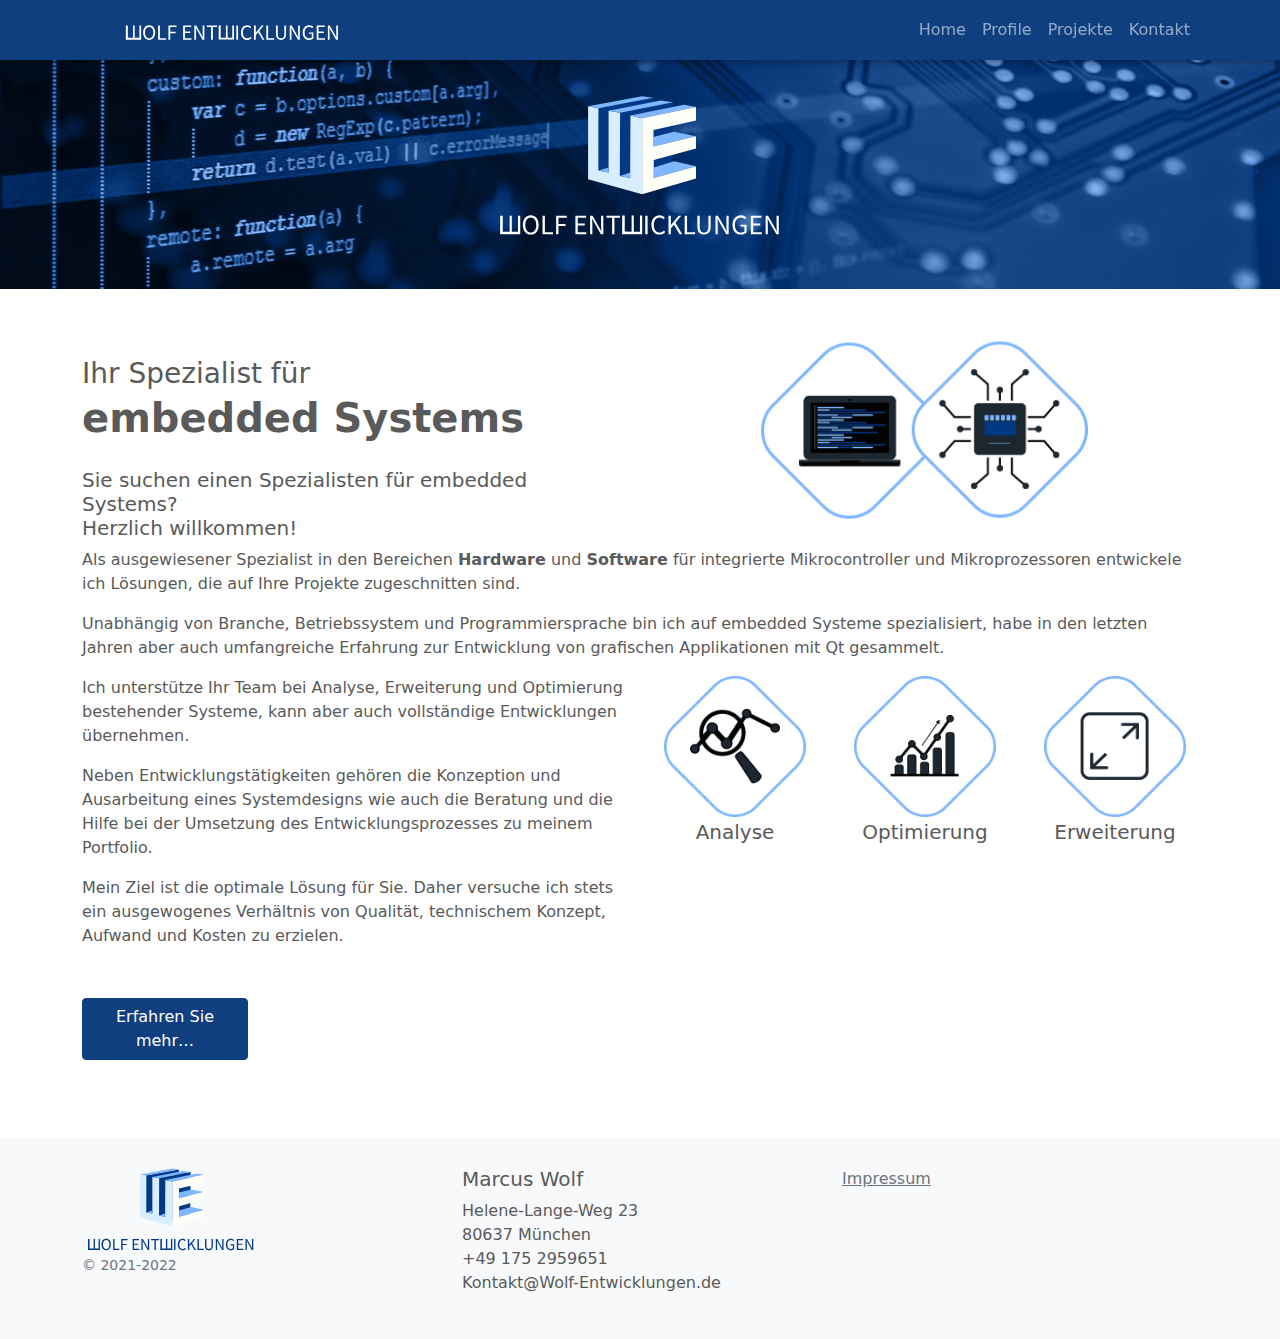
==== index.html @ cfdeea10 "first commit" ====
<!doctype html>
<html lang="en">
  <head>
    <meta charset="utf-8">
    <meta name="viewport" content="width=device-width, initial-scale=1">
    <meta name="description" content="">
    <meta name="author" content="Markus Wolf">
    <title>Marcus Wolf. Software Entwickler</title>
    <!-- Bootstrap core CSS -->
	

    <!-- Favicons 
	<link rel="apple-touch-icon" href="/docs/5.0/assets/img/favicons/apple-touch-icon.png" sizes="180x180">
	<link rel="icon" href="/docs/5.0/assets/img/favicons/favicon-32x32.png" sizes="32x32" type="image/png">
	<link rel="icon" href="/docs/5.0/assets/img/favicons/favicon-16x16.png" sizes="16x16" type="image/png">
	<link rel="manifest" href="/docs/5.0/assets/img/favicons/manifest.json">
	<link rel="mask-icon" href="/docs/5.0/assets/img/favicons/safari-pinned-tab.svg" color="#7952b3">
	<link rel="icon" href="/docs/5.0/assets/img/favicons/favicon.ico">
	<meta name="theme-color" content="#7952b3">
	-->
    <style>
		.bg-header{
			background: url(img/header.jpg); 
		}
    </style>
	<link href="css/bootstrap.min.css" rel="stylesheet">
	<link href="css/main.css" rel="stylesheet">
	<link rel="icon" href="img/favicon.ico"> 
  </head>
  
  <body>
    <header>
	
	<div class="position-relative">
	<img src="img/header.jpg" alt="..." style="display: inline-block; max-width: 100%; height: auto;" width="100%">
		<nav class="navbar navbar-expand-md navbar-dark fixed-top bg-blue">
			<div class="container">		   
					<a class="navbar-brand" href="#">
					  <img src="img/logoname.svg" alt="" width="300" height="24">
					</a>
			  <button class="navbar-toggler" type="button" data-bs-toggle="collapse" data-bs-target="#navbarCollapse" aria-controls="navbarCollapse" aria-expanded="false" aria-label="Toggle navigation">
				<span class="navbar-toggler-icon"></span>
			  </button>
			  <div class="collapse navbar-collapse justify-content-end" id="navbarCollapse">
				<ul class="navbar-nav mb-2 mb-md-0">
				  <li class="nav-item active">
					<a class="nav-link" aria-current="page" href="#">Home</a>
				  </li>
				  <li class="nav-item">
					<a class="nav-link" href="#">Profile</a>
				  </li>
				  <li class="nav-item">
					<a class="nav-link" href="#">Projekte</a>
				  </li>
				  <li class="nav-item">
					<a class="nav-link" href="#">Kontakt</a>
				  </li>
				</ul>
			  </div>
			</div>
		</nav>
		
		 <!--
		<img src="img/header.jpg" class="img-fluid" alt="..." width="100%">
		<img src="img/logoweiss.svg" alt="" width="300" height="24">
		
		<div class="img__container">
		  <img src="img/header.jpg" class="img-fluid image" alt="..." width="100%">
		  <div class="img__description">
			<div class="img__header">
				<img src="img/logoweiss.svg" alt="..." width="30%">
			</div>
		  </div>
		</div>
		-->
	
			<div class="position-absolute top-50 start-50 translate-middle">
				<img src="img/logoweiss.svg" alt="..." class="logo">
			</div>
		</div>
	</header>
	
	<div class="container">
		<div class="row" style=" padding-top: 3%;">
			<div class="col-md-6">
			  <h3 style="padding-top: 7%; line-height: 0.9em;">Ihr Spezialist für</h3><br>
			  <h1 style="line-height: 0.01em;"><b>embedded Systems</b></h1><br>
			  <h5 style="padding-top: 0.9em; line-height:1.2em;">Sie suchen einen Spezialisten für embedded Systems?<br> Herzlich willkommen!</h5>
			</div>
			<div class="col-md-6 text-center">
				<img src="img/icons1.png" alt="..." width="75%">
			</div>
		</div>
		<div class="row">
			<div class="col-md-12">
				<p class="text-justify">Als ausgewiesener Spezialist in den Bereichen <b>Hardware</b> und <b>Software</b> für integrierte Mikrocontroller und Mikroprozessoren entwickele ich Lösungen, die auf Ihre Projekte zugeschnitten sind.</p>
				<p class="text-justify">Unabhängig von Branche, Betriebssystem und Programmiersprache bin ich auf embedded Systeme spezialisiert, habe in den letzten Jahren aber auch umfangreiche Erfahrung zur Entwicklung von grafischen Applikationen mit Qt gesammelt.</p>
				</div>	
		</div>
		<div class="row">
			<div class="col-md-6">
				<p class="text-justify">Ich unterstütze Ihr Team bei Analyse, Erweiterung und Optimierung bestehender Systeme, kann aber auch vollständige Entwicklungen übernehmen.</p>
				<p class="text-justify">Neben Entwicklungstätigkeiten gehören die Konzeption und Ausarbeitung eines Systemdesigns wie auch die Beratung und die Hilfe bei der Umsetzung des Entwicklungsprozesses zu meinem Portfolio.</p>
				<p class="text-justify">Mein Ziel ist die optimale Lösung für Sie. Daher versuche ich stets ein ausgewogenes Verhältnis von Qualität, technischem Konzept, Aufwand und Kosten zu erzielen.</p>
			</div>
			<div class="col-md-2 text-center">
				<img src="img/analyse.png" alt="..." width="85%">
				<h5 style="line-height: 1.5em;">Analyse</h5>
			</div>
			<div class="col-md-2 text-center">
				<img src="img/optimierung.png" alt="..." width="85%">
				<h5 style="line-height: 1.5em;">Optimierung</h5>
			</div>
			<div class="col-md-2 text-center">
				<img src="img/erweiterung.png" alt="..." width="85%">
				<h5 style="line-height: 1.5em;">Erweiterung</h5>
			</div>
		</div>
		<div class="row" style=" padding-bottom: 7%;  padding-top: 3%;">
			<div class="col-md-2">
				<a class="btn btn-primary btn-blue" href="#" role="button">Erfahren Sie mehr…</a>
			 </div>
		</div>
	</div>
	
	
	<footer class="footer py-3 bg-light">
	<div class="container"  style="  padding-top: 1%; padding-bottom: 1%">
      <div class="row">
        <div class="col-12 col-md">
          <img src="img/logoblau.svg" alt="..." width="50%"></img>
          <small class="d-block mb-3 text-muted">© 2021-2022</small>
        </div>
        <div class="col-6 col-md">
          <h5>Marcus Wolf</h5>
          <ul class="list-unstyled text-small">
            <li>Helene-Lange-Weg 23</li>
            <li>80637 München</li>
			<li>+49 175 2959651 </li>
            <li>Kontakt@Wolf-Entwicklungen.de</li>
          </ul>
        </div>
        <div class="col-6 col-md">
          <ul class="list-unstyled text-small">
            <li><a class="text-muted" href="#">Impressum</a></li>
          </ul>
        </div>
      </div>
	  </div>
    </footer>

    <!-- Optional JavaScript; choose one of the two! -->

    <!-- Option 1: Bootstrap Bundle with Popper -->
    <script src="https://cdn.jsdelivr.net/npm/bootstrap@5.0.0-beta1/dist/js/bootstrap.bundle.min.js" integrity="sha384-ygbV9kiqUc6oa4msXn9868pTtWMgiQaeYH7/t7LECLbyPA2x65Kgf80OJFdroafW" crossorigin="anonymous"></script>

    <!-- Option 2: Separate Popper and Bootstrap JS -->
    <!--
    <script src="https://cdn.jsdelivr.net/npm/@popperjs/core@2.5.4/dist/umd/popper.min.js" integrity="sha384-q2kxQ16AaE6UbzuKqyBE9/u/KzioAlnx2maXQHiDX9d4/zp8Ok3f+M7DPm+Ib6IU" crossorigin="anonymous"></script>
    <script src="https://cdn.jsdelivr.net/npm/bootstrap@5.0.0-beta1/dist/js/bootstrap.min.js" integrity="sha384-pQQkAEnwaBkjpqZ8RU1fF1AKtTcHJwFl3pblpTlHXybJjHpMYo79HY3hIi4NKxyj" crossorigin="anonymous"></script>
    -->
  </body>
</html>
---- css/main.css ----
/* GLOBAL STYLES
-------------------------------------------------- */
/* Padding below the footer and lighter body text */

body {
  padding-top: 3rem;
  color: #5a5a5a;
}



/* header img */
.bg-blue{
	background-color: #0f3f7f;
	 background: #0f3f7f; /* Цвет фона */
    box-shadow: 0 0 10px rgba(0,0,0,0.5); /* Параметры тени */
    padding: 10px;
	filter: progid:DXImageTransform.Microsoft.shadow(direction=120, color=#0f3f7f, strength=10);
}
.logo{
	 display: inline-block;
      width: 100%;
	 

	}
.btn-blue{
	background-color: #0f3f7f;
	 border-color: #0f3f7f;
}
.btn-blue:hover {
  background-color: #7eb7fe; /* Green */
  border-color: #7eb7fe;
}

/* RESPONSIVE CSS
-------------------------------------------------- */

@media (min-width: 40em) {
  /* Bump up size of carousel content */
  .carousel-caption p {
    margin-bottom: 1.25rem;
    font-size: 1.25rem;
    line-height: 1.4;
  }

  .featurette-heading {
    font-size: 50px;
  }
}

@media (min-width: 62em) {
  .featurette-heading {
    margin-top: 7rem;
  }
}
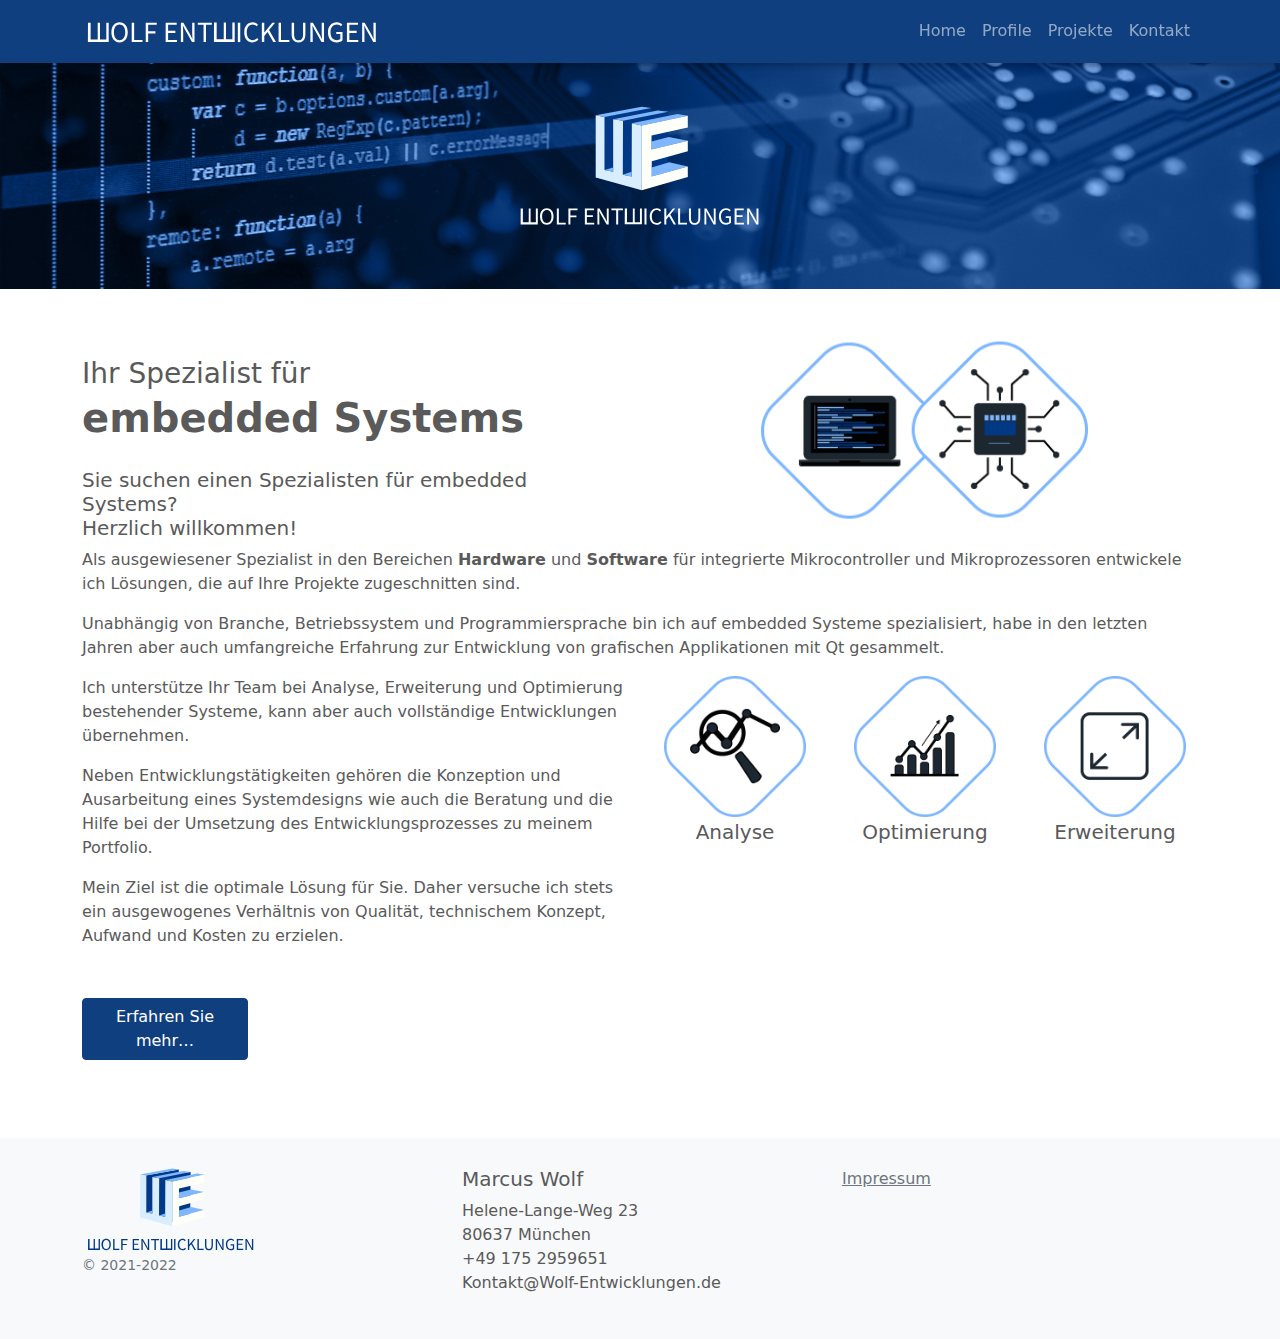
==== commit 690fa321: "logo dynamic width/height" ====
--- a/index.html
+++ b/index.html
@@ -31,50 +31,50 @@
   <body>
     <header>
 	
-	<div class="position-relative">
-	<img src="img/header.jpg" alt="..." style="display: inline-block; max-width: 100%; height: auto;" width="100%">
-		<nav class="navbar navbar-expand-md navbar-dark fixed-top bg-blue">
-			<div class="container">		   
-					<a class="navbar-brand" href="#">
-					  <img src="img/logoname.svg" alt="" width="300" height="24">
-					</a>
-			  <button class="navbar-toggler" type="button" data-bs-toggle="collapse" data-bs-target="#navbarCollapse" aria-controls="navbarCollapse" aria-expanded="false" aria-label="Toggle navigation">
-				<span class="navbar-toggler-icon"></span>
-			  </button>
-			  <div class="collapse navbar-collapse justify-content-end" id="navbarCollapse">
-				<ul class="navbar-nav mb-2 mb-md-0">
-				  <li class="nav-item active">
-					<a class="nav-link" aria-current="page" href="#">Home</a>
-				  </li>
-				  <li class="nav-item">
-					<a class="nav-link" href="#">Profile</a>
-				  </li>
-				  <li class="nav-item">
-					<a class="nav-link" href="#">Projekte</a>
-				  </li>
-				  <li class="nav-item">
-					<a class="nav-link" href="#">Kontakt</a>
-				  </li>
-				</ul>
+		<div class="position-relative">
+			<img src="img/header.jpg" alt="..." style="display: inline-block; max-width: 100%; height: auto;" width="100%">
+			<nav class="navbar navbar-expand-md navbar-dark fixed-top bg-blue">
+				<div class="container">		   
+						<a class="navbar-brand" href="#" style="width: 60%; height: 100%; max-width: 300px; max-heigh: 34px;">
+						  <img src="img/logoname.svg" alt="" width="auto" height="auto">
+						</a>
+				  <button class="navbar-toggler" type="button" data-bs-toggle="collapse" data-bs-target="#navbarCollapse" aria-controls="navbarCollapse" aria-expanded="false" aria-label="Toggle navigation">
+					<span class="navbar-toggler-icon"></span>
+				  </button>
+				  <div class="collapse navbar-collapse justify-content-end" id="navbarCollapse">
+					<ul class="navbar-nav mb-2 mb-md-0">
+					  <li class="nav-item active">
+						<a class="nav-link" aria-current="page" href="#">Home</a>
+					  </li>
+					  <li class="nav-item">
+						<a class="nav-link" href="#">Profile</a>
+					  </li>
+					  <li class="nav-item">
+						<a class="nav-link" href="#">Projekte</a>
+					  </li>
+					  <li class="nav-item">
+						<a class="nav-link" href="#">Kontakt</a>
+					  </li>
+					</ul>
+				  </div>
+				</div>
+			</nav>
+			
+			 <!--
+			<img src="img/header.jpg" class="img-fluid" alt="..." width="100%">
+			<img src="img/logoweiss.svg" alt="" width="300" height="24">
+			
+			<div class="img__container">
+			  <img src="img/header.jpg" class="img-fluid image" alt="..." width="100%">
+			  <div class="img__description">
+				<div class="img__header">
+					<img src="img/logoweiss.svg" alt="..." width="30%">
+				</div>
 			  </div>
 			</div>
-		</nav>
+			-->
 		
-		 <!--
-		<img src="img/header.jpg" class="img-fluid" alt="..." width="100%">
-		<img src="img/logoweiss.svg" alt="" width="300" height="24">
-		
-		<div class="img__container">
-		  <img src="img/header.jpg" class="img-fluid image" alt="..." width="100%">
-		  <div class="img__description">
-			<div class="img__header">
-				<img src="img/logoweiss.svg" alt="..." width="30%">
-			</div>
-		  </div>
-		</div>
-		-->
-	
-			<div class="position-absolute top-50 start-50 translate-middle">
+			<div class="position-absolute top-50 start-50 translate-middle" style="width: 20%; height: auto;">
 				<img src="img/logoweiss.svg" alt="..." class="logo">
 			</div>
 		</div>
--- a/css/main.css
+++ b/css/main.css
@@ -18,10 +18,8 @@
 	filter: progid:DXImageTransform.Microsoft.shadow(direction=120, color=#0f3f7f, strength=10);
 }
 .logo{
-	 display: inline-block;
-      width: 100%;
-	 
-
+      width: auto;
+	  height: auto;
 	}
 .btn-blue{
 	background-color: #0f3f7f;
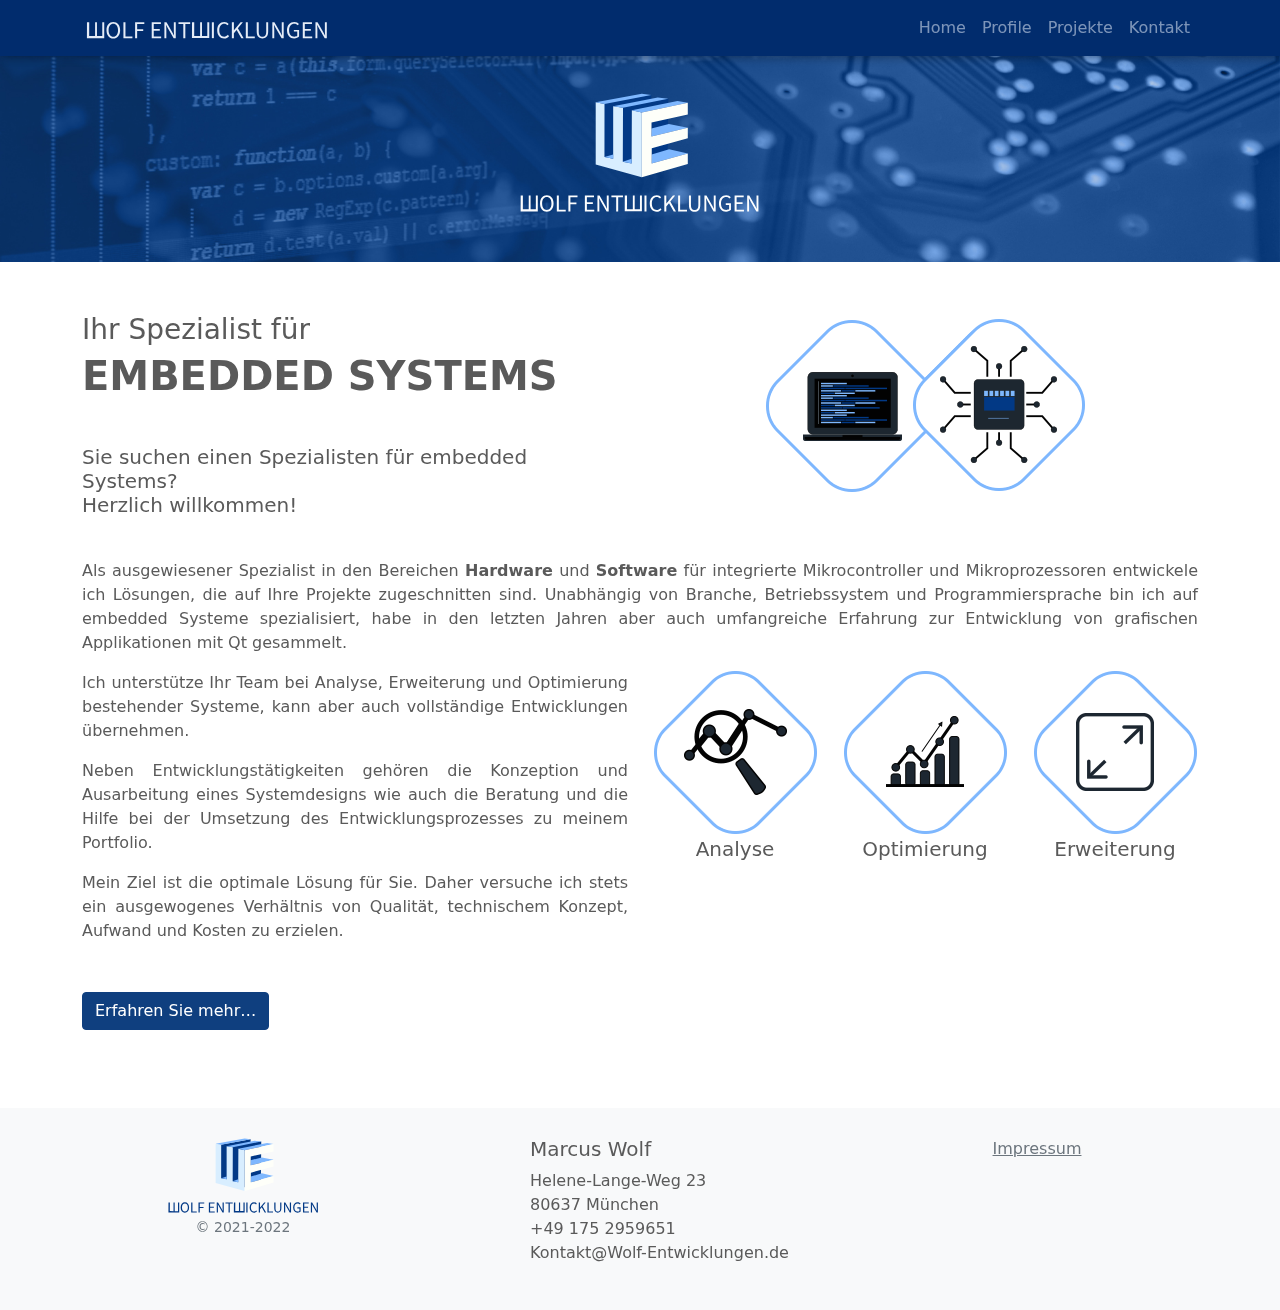
==== commit b6cdf3f4: "index for first review" ====
--- a/index.html
+++ b/index.html
@@ -18,135 +18,119 @@
 	<link rel="icon" href="/docs/5.0/assets/img/favicons/favicon.ico">
 	<meta name="theme-color" content="#7952b3">
 	-->
-    <style>
-		.bg-header{
-			background: url(img/header.jpg); 
-		}
-    </style>
 	<link href="css/bootstrap.min.css" rel="stylesheet">
 	<link href="css/main.css" rel="stylesheet">
 	<link rel="icon" href="img/favicon.ico"> 
   </head>
   
   <body>
+  
     <header>
-	
-		<div class="position-relative">
-			<img src="img/header.jpg" alt="..." style="display: inline-block; max-width: 100%; height: auto;" width="100%">
-			<nav class="navbar navbar-expand-md navbar-dark fixed-top bg-blue">
-				<div class="container">		   
-						<a class="navbar-brand" href="#" style="width: 60%; height: 100%; max-width: 300px; max-heigh: 34px;">
-						  <img src="img/logoname.svg" alt="" width="auto" height="auto">
-						</a>
-				  <button class="navbar-toggler" type="button" data-bs-toggle="collapse" data-bs-target="#navbarCollapse" aria-controls="navbarCollapse" aria-expanded="false" aria-label="Toggle navigation">
+		<nav class="navbar navbar-collapse navbar-expand-md navbar-dark fixed-top bg-blue">
+			<div class="container">		   
+				<a class="navbar-brand" href="#" style="width: 60%; height: 100%; max-width: 250px; max-heigh: 28px;">
+					<img src="img/logoname.svg" alt="" width="auto" height="auto">
+				</a>
+				<button class="navbar-toggler" type="button" data-bs-toggle="collapse" data-bs-target="#navbarCollapse" aria-controls="navbarCollapse" aria-expanded="false" aria-label="Toggle navigation">
 					<span class="navbar-toggler-icon"></span>
-				  </button>
-				  <div class="collapse navbar-collapse justify-content-end" id="navbarCollapse">
+				</button>
+				<div class="collapse navbar-collapse justify-content-end" id="navbarCollapse">
 					<ul class="navbar-nav mb-2 mb-md-0">
-					  <li class="nav-item active">
-						<a class="nav-link" aria-current="page" href="#">Home</a>
-					  </li>
-					  <li class="nav-item">
-						<a class="nav-link" href="#">Profile</a>
-					  </li>
-					  <li class="nav-item">
-						<a class="nav-link" href="#">Projekte</a>
-					  </li>
-					  <li class="nav-item">
-						<a class="nav-link" href="#">Kontakt</a>
-					  </li>
+						<li class="nav-item active">
+							<a class="nav-link" aria-current="page" href="index.html">Home</a>
+						</li>
+						<li class="nav-item">
+							<a class="nav-link" href="#">Profile</a>
+						</li>
+						<li class="nav-item">
+							<a class="nav-link" href="#">Projekte</a>
+						</li>
+						<li class="nav-item">
+							<a class="nav-link" href="#">Kontakt</a>
+						</li>
 					</ul>
-				  </div>
 				</div>
-			</nav>
-			
-			 <!--
-			<img src="img/header.jpg" class="img-fluid" alt="..." width="100%">
-			<img src="img/logoweiss.svg" alt="" width="300" height="24">
-			
-			<div class="img__container">
-			  <img src="img/header.jpg" class="img-fluid image" alt="..." width="100%">
-			  <div class="img__description">
-				<div class="img__header">
-					<img src="img/logoweiss.svg" alt="..." width="30%">
-				</div>
-			  </div>
 			</div>
-			-->
-		
-			<div class="position-absolute top-50 start-50 translate-middle" style="width: 20%; height: auto;">
-				<img src="img/logoweiss.svg" alt="..." class="logo">
-			</div>
-		</div>
+		</nav>
 	</header>
-	
-	<div class="container">
-		<div class="row" style=" padding-top: 3%;">
-			<div class="col-md-6">
-			  <h3 style="padding-top: 7%; line-height: 0.9em;">Ihr Spezialist für</h3><br>
-			  <h1 style="line-height: 0.01em;"><b>embedded Systems</b></h1><br>
-			  <h5 style="padding-top: 0.9em; line-height:1.2em;">Sie suchen einen Spezialisten für embedded Systems?<br> Herzlich willkommen!</h5>
-			</div>
-			<div class="col-md-6 text-center">
-				<img src="img/icons1.png" alt="..." width="75%">
-			</div>
-		</div>
-		<div class="row">
-			<div class="col-md-12">
-				<p class="text-justify">Als ausgewiesener Spezialist in den Bereichen <b>Hardware</b> und <b>Software</b> für integrierte Mikrocontroller und Mikroprozessoren entwickele ich Lösungen, die auf Ihre Projekte zugeschnitten sind.</p>
-				<p class="text-justify">Unabhängig von Branche, Betriebssystem und Programmiersprache bin ich auf embedded Systeme spezialisiert, habe in den letzten Jahren aber auch umfangreiche Erfahrung zur Entwicklung von grafischen Applikationen mit Qt gesammelt.</p>
-				</div>	
-		</div>
-		<div class="row">
-			<div class="col-md-6">
-				<p class="text-justify">Ich unterstütze Ihr Team bei Analyse, Erweiterung und Optimierung bestehender Systeme, kann aber auch vollständige Entwicklungen übernehmen.</p>
-				<p class="text-justify">Neben Entwicklungstätigkeiten gehören die Konzeption und Ausarbeitung eines Systemdesigns wie auch die Beratung und die Hilfe bei der Umsetzung des Entwicklungsprozesses zu meinem Portfolio.</p>
-				<p class="text-justify">Mein Ziel ist die optimale Lösung für Sie. Daher versuche ich stets ein ausgewogenes Verhältnis von Qualität, technischem Konzept, Aufwand und Kosten zu erzielen.</p>
-			</div>
-			<div class="col-md-2 text-center">
-				<img src="img/analyse.png" alt="..." width="85%">
-				<h5 style="line-height: 1.5em;">Analyse</h5>
-			</div>
-			<div class="col-md-2 text-center">
-				<img src="img/optimierung.png" alt="..." width="85%">
-				<h5 style="line-height: 1.5em;">Optimierung</h5>
-			</div>
-			<div class="col-md-2 text-center">
-				<img src="img/erweiterung.png" alt="..." width="85%">
-				<h5 style="line-height: 1.5em;">Erweiterung</h5>
-			</div>
-		</div>
-		<div class="row" style=" padding-bottom: 7%;  padding-top: 3%;">
-			<div class="col-md-2">
-				<a class="btn btn-primary btn-blue" href="#" role="button">Erfahren Sie mehr…</a>
-			 </div>
+	<div class="position-relative" style="padding-top: 3.5em; background: #0f3f7f;">
+		<img src="img/header.jpg" alt="..." style="display: inline-block; max-width: 100%; height: auto; " width="100%">
+		<div class="position-absolute top-50 start-50 translate-middle" style="width: 20%; height: auto;">
+				<img src="img/logoweiss.svg" alt="..." class="logo" style="padding-top: 3.0em;">
 		</div>
 	</div>
 	
-	
+	<main>
+		<div class="container">
+			<div class="row" style="padding-top: 5%;">
+				<div class="col-md-6">
+					<h3 style=" line-height: 1.5rem;">Ihr Spezialist für</h3><br>
+					<h1 class="text-uppercase" style="line-height: 2.3rem; margin-top: -1.0rem;"><b>embedded Systems</b></h1><br>
+					<h5 style="padding-top: 0.9em; line-height: 1.5rem;">Sie suchen einen Spezialisten für embedded Systems?<br> Herzlich willkommen!</h5>
+				</div>
+				<div class="col-md-6 icon-index">
+					<img src="img/icons1.png" alt="..." width="100%">
+				</div>
+			</div>
+			<div class="row">
+				<div class="col-md-12">
+					<p class="text-justify" style="padding-top: 3%;">Als ausgewiesener Spezialist in den Bereichen <b>Hardware</b> und <b>Software</b> für integrierte Mikrocontroller und Mikroprozessoren entwickele ich Lösungen, die auf Ihre Projekte zugeschnitten sind.
+					Unabhängig von Branche, Betriebssystem und Programmiersprache bin ich auf embedded Systeme spezialisiert, habe in den letzten Jahren aber auch umfangreiche Erfahrung zur Entwicklung von grafischen Applikationen mit Qt gesammelt.</p>
+				</div>	
+			</div>
+			<div class="row">
+				<div class="col-md-6">
+					<p class="text-justify">Ich unterstütze Ihr Team bei Analyse, Erweiterung und Optimierung bestehender Systeme, kann aber auch vollständige Entwicklungen übernehmen.</p>
+					<p class="text-justify">Neben Entwicklungstätigkeiten gehören die Konzeption und Ausarbeitung eines Systemdesigns wie auch die Beratung und die Hilfe bei der Umsetzung des Entwicklungsprozesses zu meinem Portfolio.</p>
+					<p class="text-justify">Mein Ziel ist die optimale Lösung für Sie. Daher versuche ich stets ein ausgewogenes Verhältnis von Qualität, technischem Konzept, Aufwand und Kosten zu erzielen.</p>
+				</div>
+				<div class="col-md-6">
+					<div class="row">
+						<div class="col-md-2 text-center icon-index">
+							<img src="img/analyse.png" alt="..." width="100%">
+							<h5 style="line-height: 1.5em;">Analyse</h5>
+						</div>
+						<div class="col-md-2 text-center icon-index">
+							<img src="img/optimierung.png" alt="..." width="100%">
+							<h5 style="line-height: 1.5em;">Optimierung</h5>
+						</div>
+						<div class="col-md-2 text-center icon-index">
+							<img src="img/erweiterung.png" alt="..." width="100%">
+							<h5 style="line-height: 1.5em;">Erweiterung</h5>
+						</div>
+					</div>
+				</div>
+			</div>
+			<div class="row" style=" padding-bottom: 7%;  padding-top: 3%;">
+				<div class="col-md-2 button-one" >
+					<a class="btn btn-primary btn-blue" href="#" role="button">Erfahren Sie mehr…</a>
+				 </div>
+			</div>
+		</div>
+	</main>
 	<footer class="footer py-3 bg-light">
-	<div class="container"  style="  padding-top: 1%; padding-bottom: 1%">
-      <div class="row">
-        <div class="col-12 col-md">
-          <img src="img/logoblau.svg" alt="..." width="50%"></img>
-          <small class="d-block mb-3 text-muted">© 2021-2022</small>
-        </div>
-        <div class="col-6 col-md">
-          <h5>Marcus Wolf</h5>
-          <ul class="list-unstyled text-small">
-            <li>Helene-Lange-Weg 23</li>
-            <li>80637 München</li>
-			<li>+49 175 2959651 </li>
-            <li>Kontakt@Wolf-Entwicklungen.de</li>
-          </ul>
-        </div>
-        <div class="col-6 col-md">
-          <ul class="list-unstyled text-small">
-            <li><a class="text-muted" href="#">Impressum</a></li>
-          </ul>
-        </div>
-      </div>
-	  </div>
+		<div class="container"  style="  padding-top: 1%; padding-bottom: 1%">
+		    <div class="row">
+				<div class="col-12 col-md text-center">
+				    <img src="img/logoblau.svg" alt="..." width="50%"></img>
+				    <small class="d-block mb-3 text-muted">© 2021-2022</small>
+				</div>
+				<div class="col-6 col-md" style="padding-left: 10%;">
+				    <h5>Marcus Wolf</h5>
+				    <ul class="list-unstyled text-small">
+						<li>Helene-Lange-Weg 23</li>
+						<li>80637 München</li>
+						<li>+49 175 2959651 </li>
+						<li>Kontakt@Wolf-Entwicklungen.de</li>
+				    </ul>
+				</div>
+				<div class="col-6 col-md text-center">
+				    <ul class="list-unstyled text-small">
+						<li><a class="text-muted" href="#">Impressum</a></li>
+				    </ul>
+				</div>
+			</div>
+		</div>
     </footer>
 
     <!-- Optional JavaScript; choose one of the two! -->
--- a/css/main.css
+++ b/css/main.css
@@ -3,31 +3,46 @@
 /* Padding below the footer and lighter body text */
 
 body {
-  padding-top: 3rem;
   color: #5a5a5a;
 }
 
-
-
 /* header img */
 .bg-blue{
-	background-color: #0f3f7f;
-	 background: #0f3f7f; /* Цвет фона */
+	background: #0f3f7f; /* Цвет фона */
     box-shadow: 0 0 10px rgba(0,0,0,0.5); /* Параметры тени */
-    padding: 10px;
-	filter: progid:DXImageTransform.Microsoft.shadow(direction=120, color=#0f3f7f, strength=10);
+	filter: progid:DXImageTransform.Microsoft.shadow(direction=120, color=#022b65, strength=10);
+	opacity: 0.9;
+	background-color: rgba(2, 43, 101, 0.99);
+	-webkit-backdrop-filter: saturate(180%) blur(20px);
+	backdrop-filter: saturate(180%) blur(20px);
 }
 .logo{
-      width: auto;
-	  height: auto;
+    width: auto;
+	height: auto;
 	}
+.button-one{
+	width: auto;
+	height: auto;
+}
+.icon-index{
+	width: auto;
+	height: auto;
+	display: block;
+    margin-left: auto;
+    margin-right: auto;
+	vertical-align: middle;
+}
 .btn-blue{
 	background-color: #0f3f7f;
-	 border-color: #0f3f7f;
+	border-color: #0f3f7f;
 }
 .btn-blue:hover {
-  background-color: #7eb7fe; /* Green */
-  border-color: #7eb7fe;
+	background-color: #7eb7fe; /* Green */
+	border-color: #7eb7fe;
+}
+.text-justify{
+	text-align: justify;
+	text-justify: inter-word;
 }
 
 /* RESPONSIVE CSS
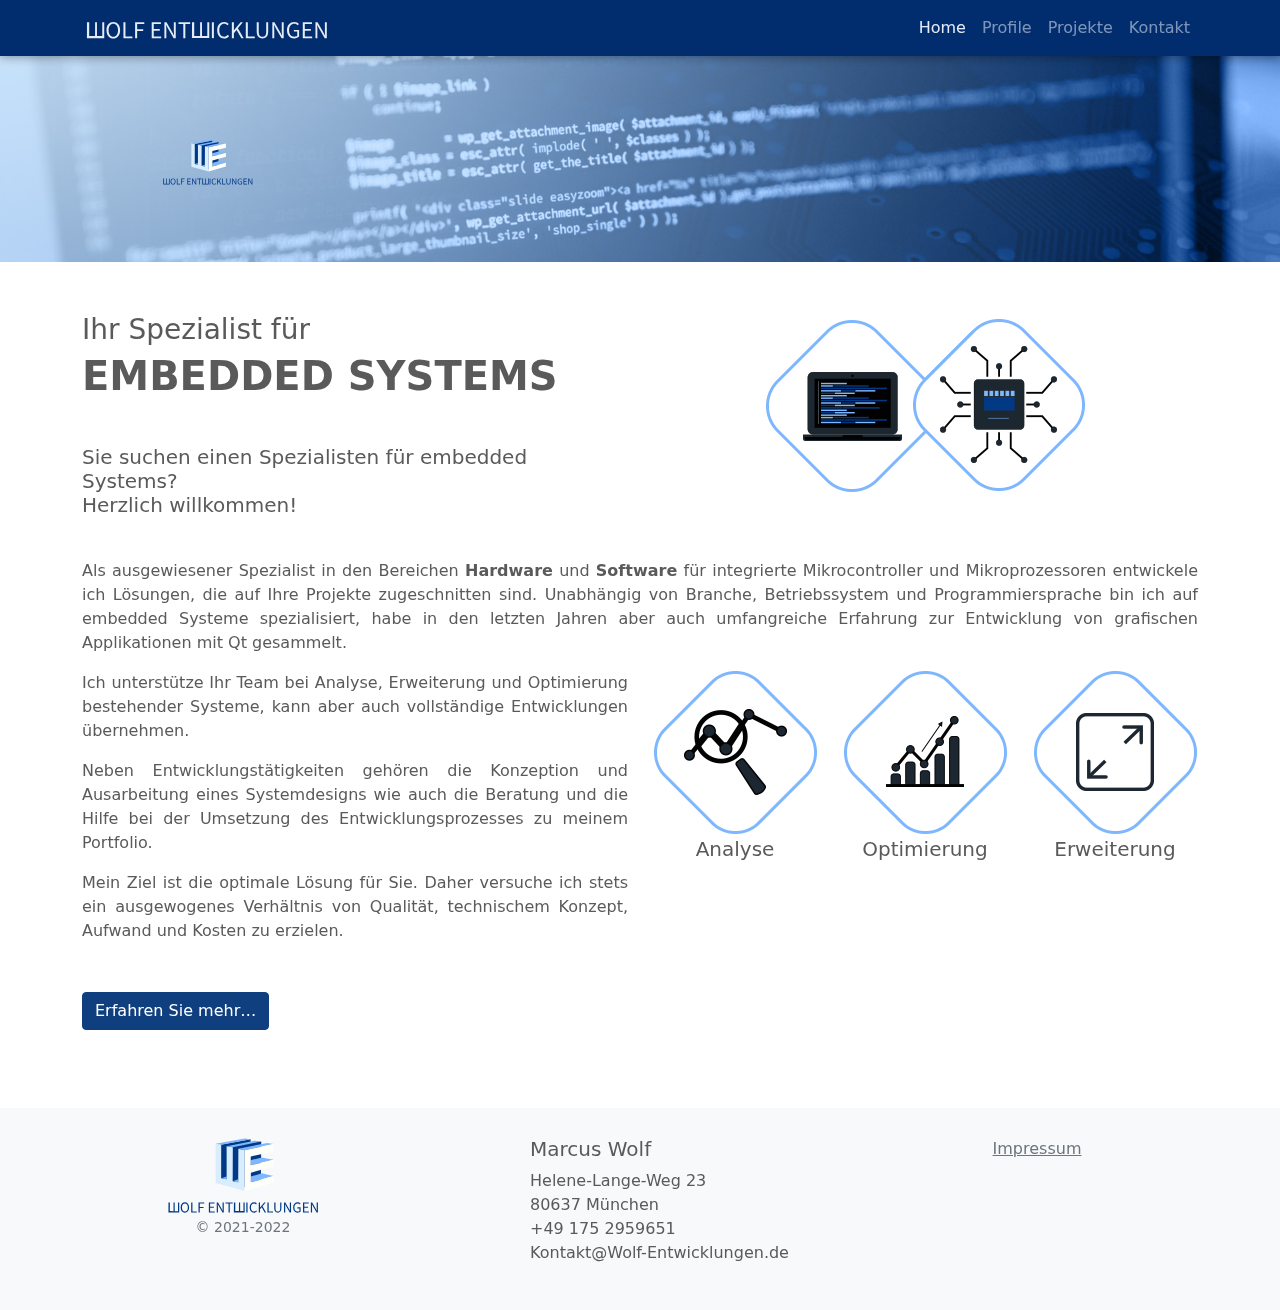
==== commit 648db450: "some changes made by Hanna" ====
--- a/index.html
+++ b/index.html
@@ -36,17 +36,17 @@
 				</button>
 				<div class="collapse navbar-collapse justify-content-end" id="navbarCollapse">
 					<ul class="navbar-nav mb-2 mb-md-0">
-						<li class="nav-item active">
-							<a class="nav-link" aria-current="page" href="index.html">Home</a>
+						<li class="nav-item">
+							<a class="nav-link active1" aria-current="page" href="index.html">Home</a>
 						</li>
 						<li class="nav-item">
-							<a class="nav-link" href="#">Profile</a>
+							<a class="nav-link" href="profile.html">Profile</a>
 						</li>
 						<li class="nav-item">
-							<a class="nav-link" href="#">Projekte</a>
+							<a class="nav-link" href="projects.html">Projekte</a>
 						</li>
 						<li class="nav-item">
-							<a class="nav-link" href="#">Kontakt</a>
+							<a class="nav-link" href="contact.html">Kontakt</a>
 						</li>
 					</ul>
 				</div>
@@ -55,8 +55,8 @@
 	</header>
 	<div class="position-relative" style="padding-top: 3.5em; background: #0f3f7f;">
 		<img src="img/header.jpg" alt="..." style="display: inline-block; max-width: 100%; height: auto; " width="100%">
-		<div class="position-absolute top-50 start-50 translate-middle" style="width: 20%; height: auto;">
-				<img src="img/logoweiss.svg" alt="..." class="logo" style="padding-top: 3.0em;">
+		<div class="position-absolute top-50 start-0 translate-middle-y" style="width: 20%; height: auto;">
+				<img src="img/logoblau.svg" alt="..." class="logo" style="padding-top: 4.0em; padding-left: 10.0rem;">
 		</div>
 	</div>
 	
--- a/css/main.css
+++ b/css/main.css
@@ -2,10 +2,23 @@
 -------------------------------------------------- */
 /* Padding below the footer and lighter body text */
 
+
+html{
+	height: 100%;
+}
 body {
-  color: #5a5a5a;
+	color: #5a5a5a;
+	height: 100%;
 }
 
+.card-header{
+	background-color: #0f3f7f;
+	color: #FFFFFF;
+}
+.row-cols-md-3{
+	width: 100rem;
+
+}
 /* header img */
 .bg-blue{
 	background: #0f3f7f; /* Цвет фона */
@@ -32,17 +45,56 @@
     margin-right: auto;
 	vertical-align: middle;
 }
+.marcus-foto{
+	
+}
 .btn-blue{
 	background-color: #0f3f7f;
 	border-color: #0f3f7f;
 }
 .btn-blue:hover {
-	background-color: #7eb7fe; /* Green */
-	border-color: #7eb7fe;
+	background-color: #0f3f7f; /* Green */
+
+	opacity: 0.7;
 }
+.btn-blue:visited {
+	background-color: #0f3f7f; /* Green */
+	opacity: 0.7;
+}
+
 .text-justify{
 	text-align: justify;
 	text-justify: inter-word;
+}
+.active1{
+	color: white!important;
+}
+.table{
+	color: #5a5a5a;
+}
+ul.b{
+  list-style-type: square;
+   list-style-position: inside;
+   text-align: left;
+   margin-left:1.0em;
+}
+.project{
+	text-align: left;
+   margin-left:1.0em;
+}
+/* unvisited link */
+.text-menu{
+  color: #6c757d;
+  text-decoration: none;
+
+}
+.active2{
+	text-decoration: underline;
+	font-weight: 500;
+}
+.text-menu:hover{
+	color: #0f3f7f!important;
+	font-weight: 500;
 }
 
 /* RESPONSIVE CSS
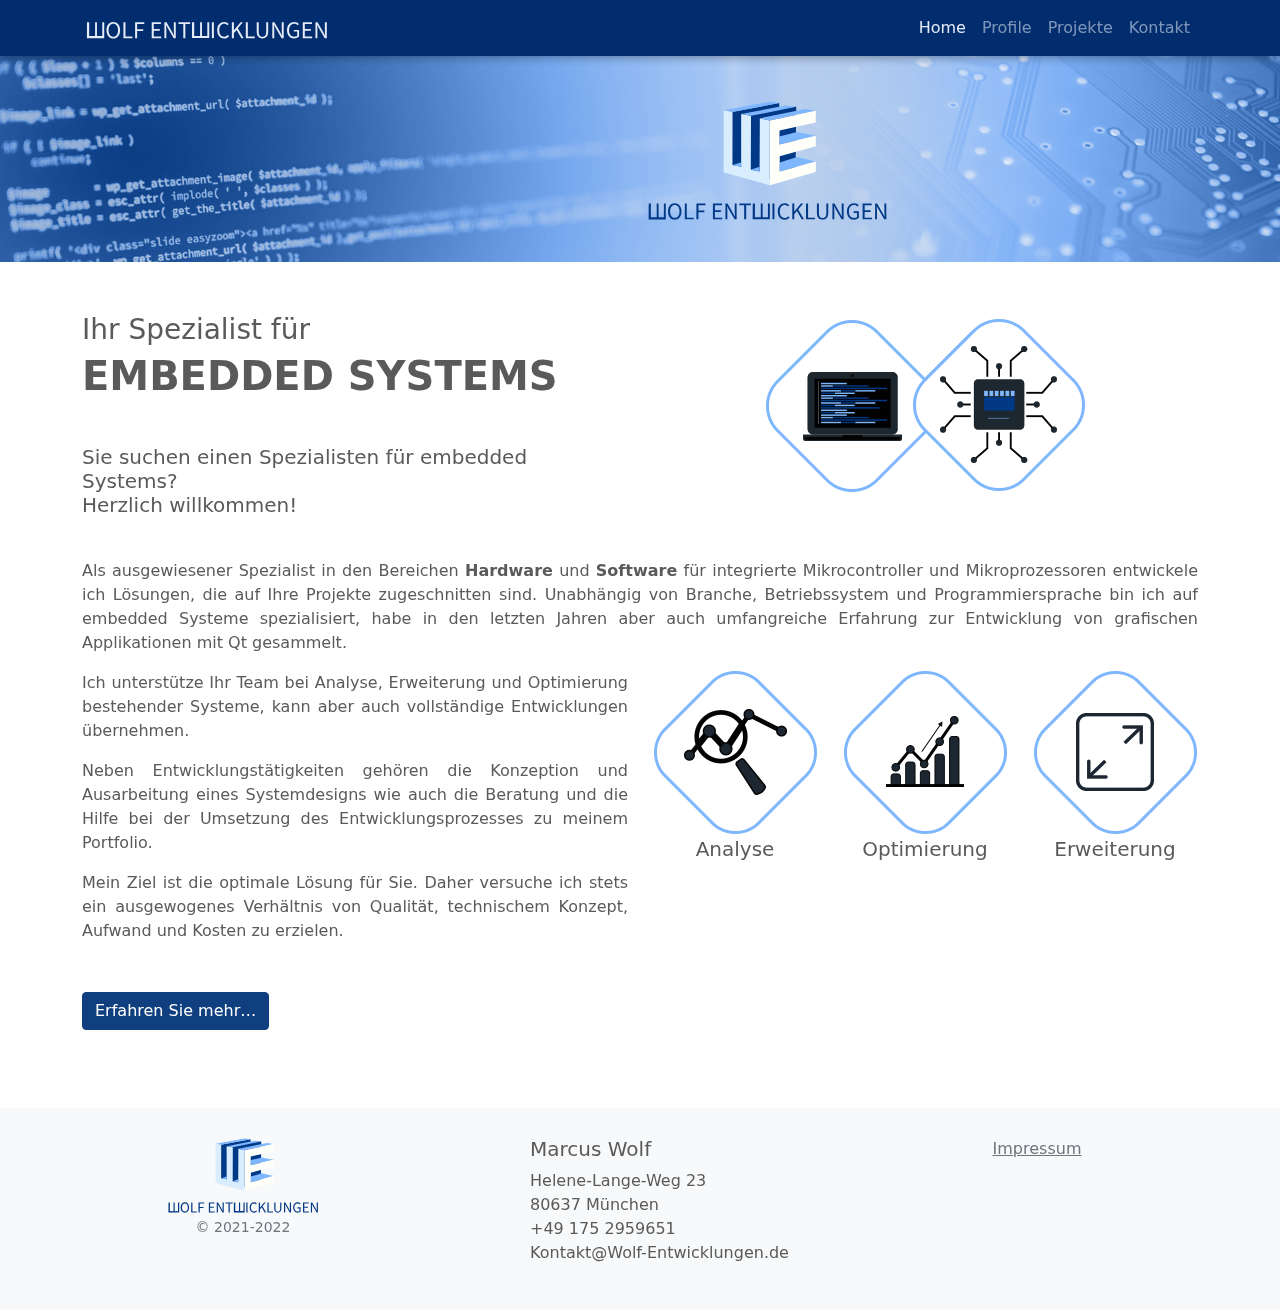
==== commit cf0b682f: "changed header in index.html" ====
--- a/index.html
+++ b/index.html
@@ -55,8 +55,8 @@
 	</header>
 	<div class="position-relative" style="padding-top: 3.5em; background: #0f3f7f;">
 		<img src="img/header.jpg" alt="..." style="display: inline-block; max-width: 100%; height: auto; " width="100%">
-		<div class="position-absolute top-50 start-0 translate-middle-y" style="width: 20%; height: auto;">
-				<img src="img/logoblau.svg" alt="..." class="logo" style="padding-top: 4.0em; padding-left: 10.0rem;">
+		<div class="position-absolute top-50 start-50 translate-middle-y" style="width: 20%; height: auto;">
+				<img src="img/logoblau.svg" alt="..." class="logo" style="padding-top: 4.0em;">
 		</div>
 	</div>
 	
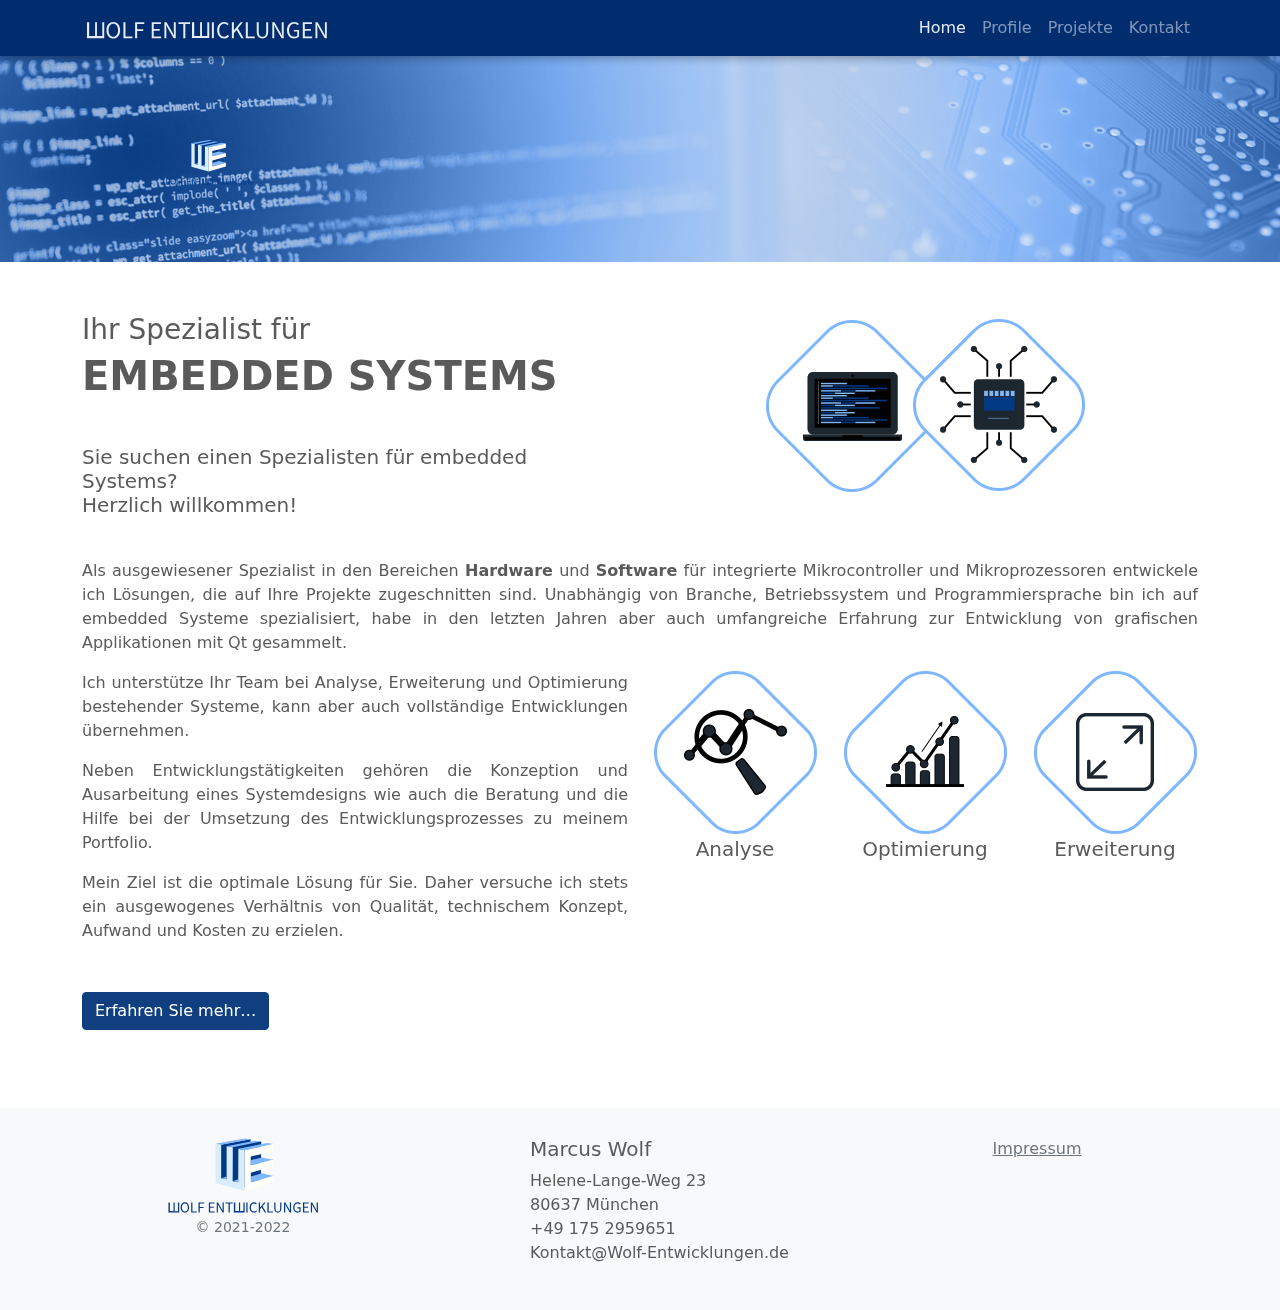
==== commit 6d6c0438: "New cards in Projekt.html and knowledge.html" ====
--- a/index.html
+++ b/index.html
@@ -55,8 +55,8 @@
 	</header>
 	<div class="position-relative" style="padding-top: 3.5em; background: #0f3f7f;">
 		<img src="img/header.jpg" alt="..." style="display: inline-block; max-width: 100%; height: auto; " width="100%">
-		<div class="position-absolute top-50 start-50 translate-middle-y" style="width: 20%; height: auto;">
-				<img src="img/logoblau.svg" alt="..." class="logo" style="padding-top: 4.0em;">
+		<div class="position-absolute top-50 start-0 translate-middle-y" style="width: 20%; height: auto;">
+				<img src="img/logoblau.svg" alt="..." class="logo" style="padding-top: 4.0em; padding-left: 10.0rem;">
 		</div>
 	</div>
 	
@@ -103,7 +103,7 @@
 			</div>
 			<div class="row" style=" padding-bottom: 7%;  padding-top: 3%;">
 				<div class="col-md-2 button-one" >
-					<a class="btn btn-primary btn-blue" href="#" role="button">Erfahren Sie mehr…</a>
+					<a class="btn btn-primary btn-blue" href="profile.html" role="button">Erfahren Sie mehr…</a>
 				 </div>
 			</div>
 		</div>
--- a/css/main.css
+++ b/css/main.css
@@ -15,10 +15,7 @@
 	background-color: #0f3f7f;
 	color: #FFFFFF;
 }
-.row-cols-md-3{
-	width: 100rem;
 
-}
 /* header img */
 .bg-blue{
 	background: #0f3f7f; /* Цвет фона */
@@ -80,7 +77,11 @@
 }
 .project{
 	text-align: left;
-   margin-left:1.0em;
+
+}
+.card-header{
+	height: 4em;
+	display: inline-block;
 }
 /* unvisited link */
 .text-menu{
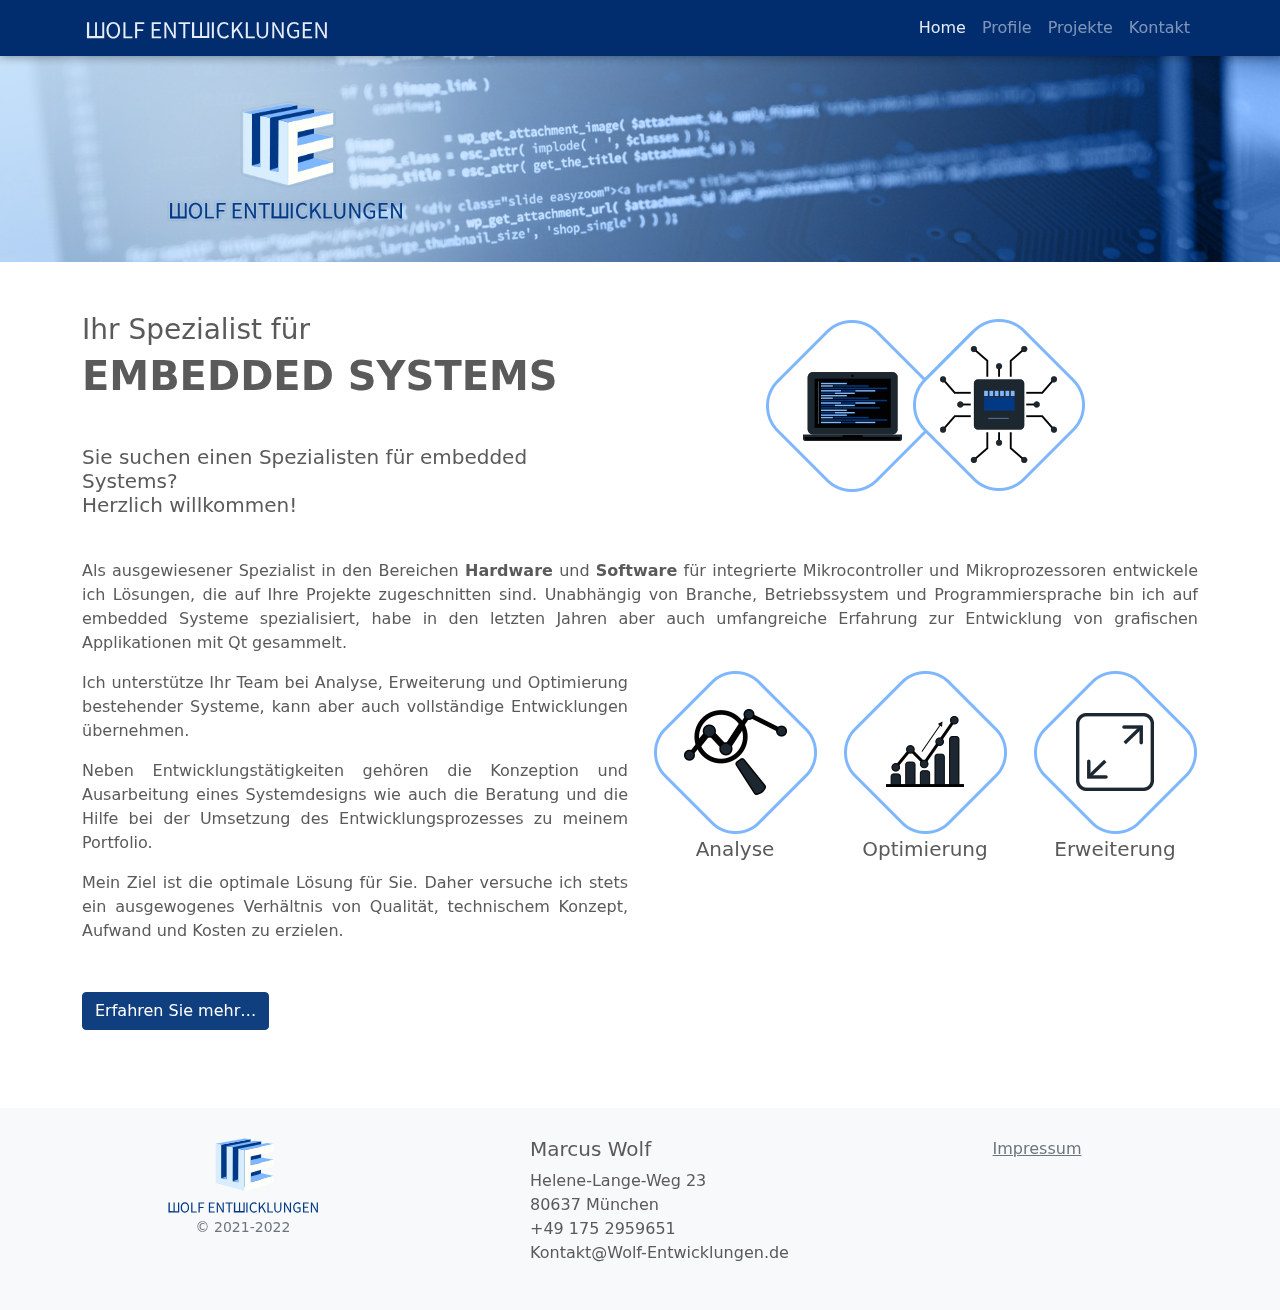
==== commit c7538778: "some changes from Hanna" ====
--- a/index.html
+++ b/index.html
@@ -55,9 +55,6 @@
 	</header>
 	<div class="position-relative" style="padding-top: 3.5em; background: #0f3f7f;">
 		<img src="img/header.jpg" alt="..." style="display: inline-block; max-width: 100%; height: auto; " width="100%">
-		<div class="position-absolute top-50 start-0 translate-middle-y" style="width: 20%; height: auto;">
-				<img src="img/logoblau.svg" alt="..." class="logo" style="padding-top: 4.0em; padding-left: 10.0rem;">
-		</div>
 	</div>
 	
 	<main>
--- a/css/main.css
+++ b/css/main.css
@@ -82,6 +82,7 @@
 .card-header{
 	height: 4em;
 	display: inline-block;
+	
 }
 /* unvisited link */
 .text-menu{
